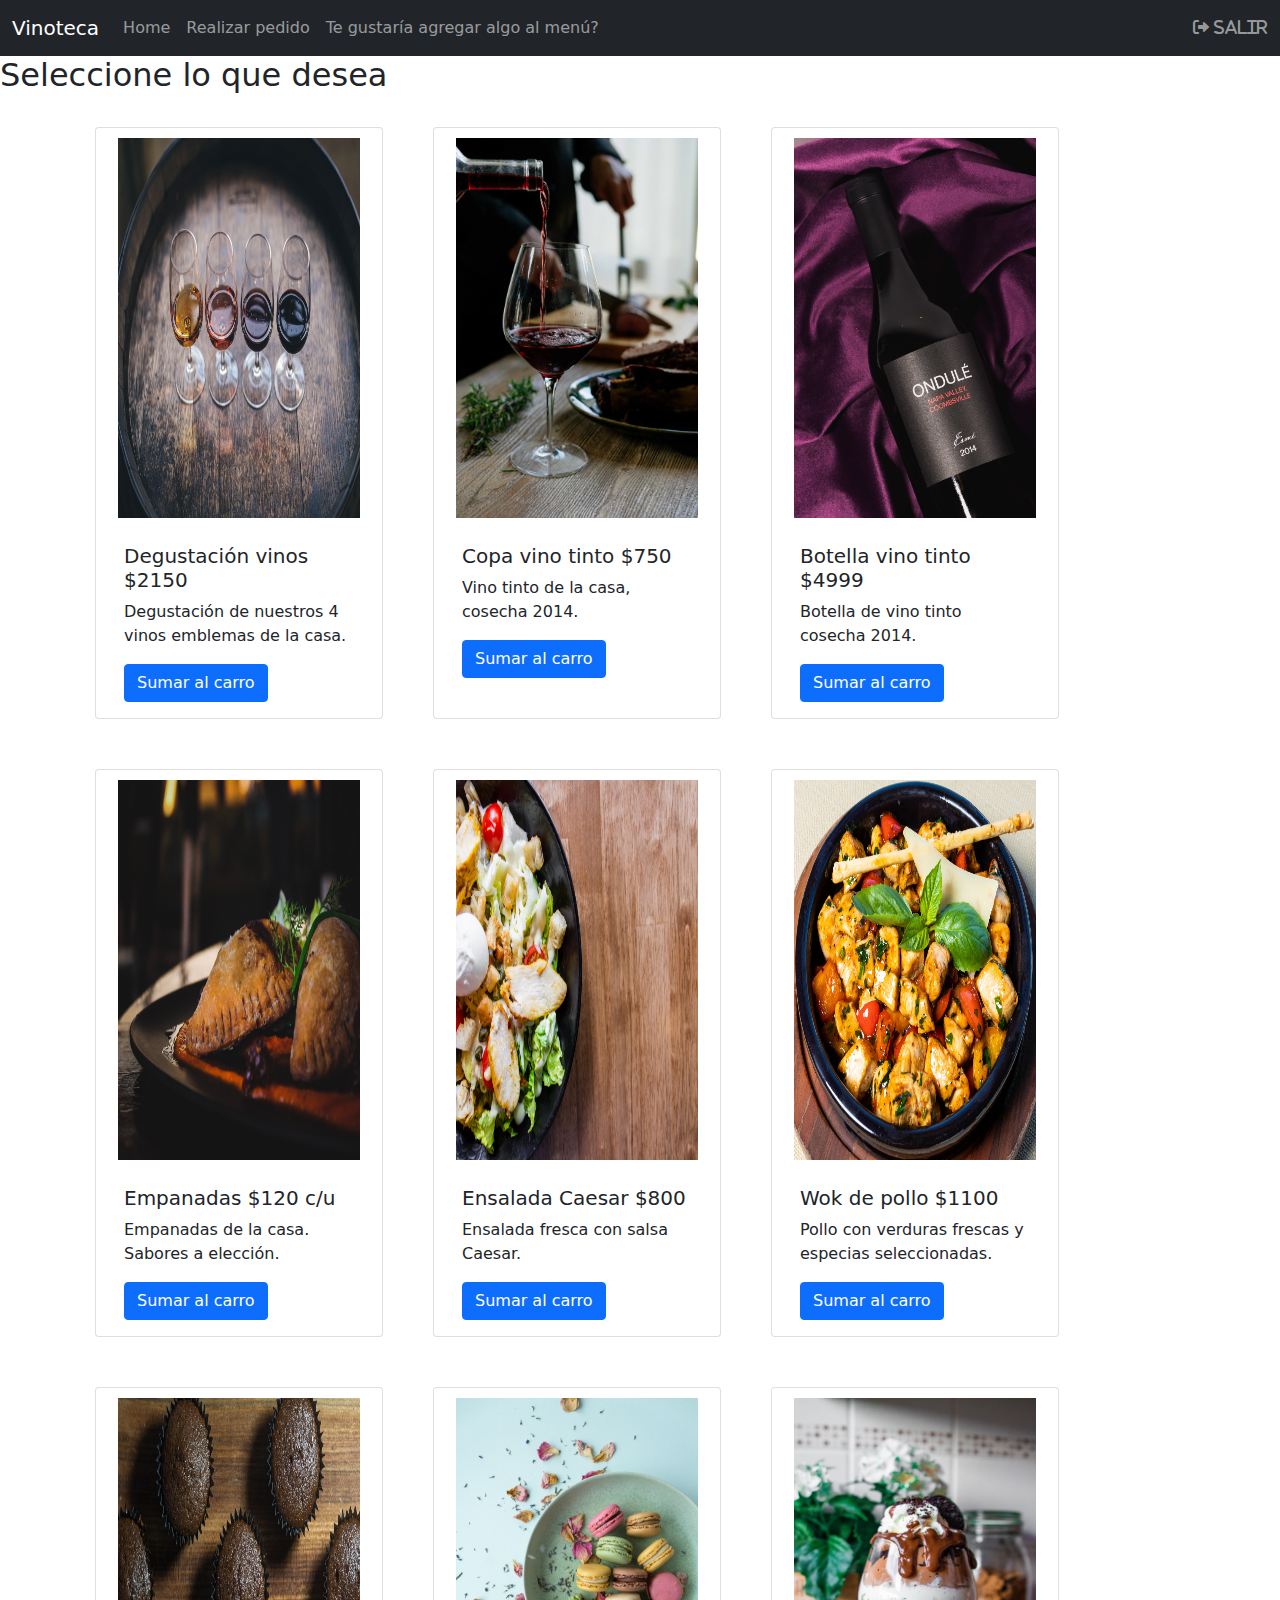
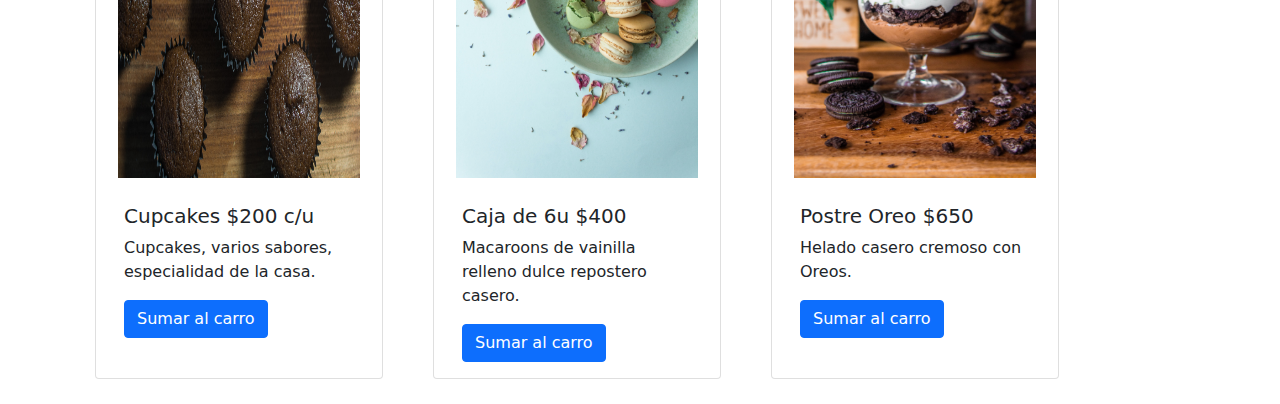
==== index.html @ c175353d "Se realiza commit de la primer entrega final" ====
<!DOCTYPE html>
<html lang="en">

<head>
  <meta charset="UTF-8">
  <meta http-equiv="X-UA-Compatible" content="IE=edge">
  <meta name="viewport" content="width=device-width, initial-scale=1.0">

  <link rel="icon" href="./img/icono/a1.png">
  <link rel="stylesheet" href="./libs/boostrap/bootstrap.min.css">
  <link rel="stylesheet" href="https://cdnjs.cloudflare.com/ajax/libs/font-awesome/6.0.0/css/all.min.css"
    integrity="sha512-9usAa10IRO0HhonpyAIVpjrylPvoDwiPUiKdWk5t3PyolY1cOd4DSE0Ga+ri4AuTroPR5aQvXU9xC6qOPnzFeg=="
    crossorigin="anonymous" referrerpolicy="no-referrer" />

  <link rel="stylesheet" href="./css/style.css">
  <title>Lunch & Wine</title>
</head>

<body>
  <nav class="navbar navbar-expand-lg navbar-dark bg-dark">
    <div class="container-fluid">
      <a class="navbar-brand" href="#">Vinoteca </a>
      <button class="navbar-toggler" type="button" data-bs-toggle="collapse" data-bs-target="#navbarText"
        aria-controls="navbarText" aria-expanded="false" aria-label="Toggle navigation">
        <span class="navbar-toggler-icon"></span>
      </button>
      <div class="collapse navbar-collapse" id="navbarText">
        <ul class="navbar-nav me-auto mb-2 mb-lg-0">
          <li class="nav-item">
            <a class="nav-link" aria-current="page" href="#">Home</a>
          </li>
          <li class="nav-item">
            <a class="nav-link" href="desafio.html">Realizar pedido</a>
          </li>

          <li class="nav-item">
            <a class="nav-link" href="menu.html">Te gustaría agregar algo al menú?</a>
          </li>

        </ul>
        <span class="navbar-text pointer">
          <i class="fa-solid fa-right-from-bracket "> Salir </i>
        </span>
      </div>
    </div>
  </nav>

  <h2>Seleccione lo que desea</h2>
<div class="container">
 <div class="row">
    <div class="card"  >
        <img class="card-img-top" src="./img/copasvino.jpg" alt="Card image cap">
        <div class="card-body">
          <h5 class="card-title">Degustación vinos $2150</h5>
          <p class="card-text">Degustación de nuestros 4 vinos emblemas de la casa.</p>
          <a href="#" class="btn btn-primary">Sumar al carro</a>
        </div>
      </div>

      <div class="card"  >
        <img class="card-img-top" src="./img/copavino.jpg" alt="Card image cap">
        <div class="card-body">
          <h5 class="card-title">Copa vino tinto $750</h5>
          <p class="card-text">Vino tinto de la casa, cosecha 2014.</p>
          <a href="#" class="btn btn-primary"> Sumar al carro</a>
        </div>
      </div>

      <div class="card"  >
        <img class="card-img-top" src="./img/vinoCaro.jpg" alt="Card image cap">
        <div class="card-body">
          <h5 class="card-title">Botella vino tinto $4999</h5>
          <p class="card-text">Botella de vino tinto cosecha 2014.</p>
          <a href="#" class="btn btn-primary"> Sumar al carro</a>
        </div>
      </div>

      <div class="card"  >
        <img class="card-img-top" src="./img/empanadas.jpg" alt="Card image cap">
        <div class="card-body">
          <h5 class="card-title">Empanadas $120 c/u</h5>
          <p class="card-text">Empanadas de la casa. Sabores a elección.</p>
          <a href="#" class="btn btn-primary"> Sumar al carro</a>
        </div>
      </div>

      <div class="card"  >
        <img class="card-img-top" src="./img/ensaladacaesar.jpg" alt="Card image cap">
        <div class="card-body">
          <h5 class="card-title">Ensalada Caesar $800</h5>
          <p class="card-text">Ensalada fresca con salsa Caesar.</p>
          <a href="#" class="btn btn-primary"> Sumar al carro</a>
        </div>
      </div>

      <div class="card"  >
        <img class="card-img-top" src="./img/pollo.jpg" alt="Card image cap">
        <div class="card-body">
          <h5 class="card-title">Wok de pollo $1100</h5>
          <p class="card-text">Pollo con verduras frescas y especias seleccionadas.</p>
          <a href="#" class="btn btn-primary"> Sumar al carro</a>
        </div>
      </div>

      <div class="card"  >
        <img class="card-img-top" src="./img/cupcakes.jpg" alt="Card image cap">
        <div class="card-body">
          <h5 class="card-title">Cupcakes $200 c/u</h5>
          <p class="card-text">Cupcakes, varios sabores, especialidad de la casa.</p>
          <a href="#" class="btn btn-primary"> Sumar al carro</a>
        </div>
      </div>

      <div class="card"  >
        <img class="card-img-top" src="./img/macarrons.jpg" alt="Card image cap">
        <div class="card-body">
          <h5 class="card-title">Caja de 6u $400</h5>
          <p class="card-text">Macaroons de vainilla relleno dulce repostero casero.</p>
          <a href="#" class="btn btn-primary"> Sumar al carro</a>
        </div>
      </div>

      <div class="card"  >
        <img class="card-img-top" src="./img/postre.jpg" alt="Card image cap">
        <div class="card-body">
          <h5 class="card-title">Postre Oreo $650</h5>
          <p class="card-text">Helado casero cremoso con Oreos.</p>
          <a href="#" class="btn btn-primary"> Sumar al carro</a>
        </div>
      </div>



 </div>


</div>
  <script src="./libs/boostrap/bootstrap.min.js"></script>
  <script src="js/arrays.js"></script>
</body>

</html>
---- css/style.css ----
*{

    margin:0;
    padding:0;
}


.pointer{
    cursor: pointer;
}

img{
    width: 400px;
    height: 400px;
    display: block;
    margin-left: auto;
    margin-right: auto;
    padding: 10px;
}




.card{
    width: 18rem;
    margin:25px;
    
}
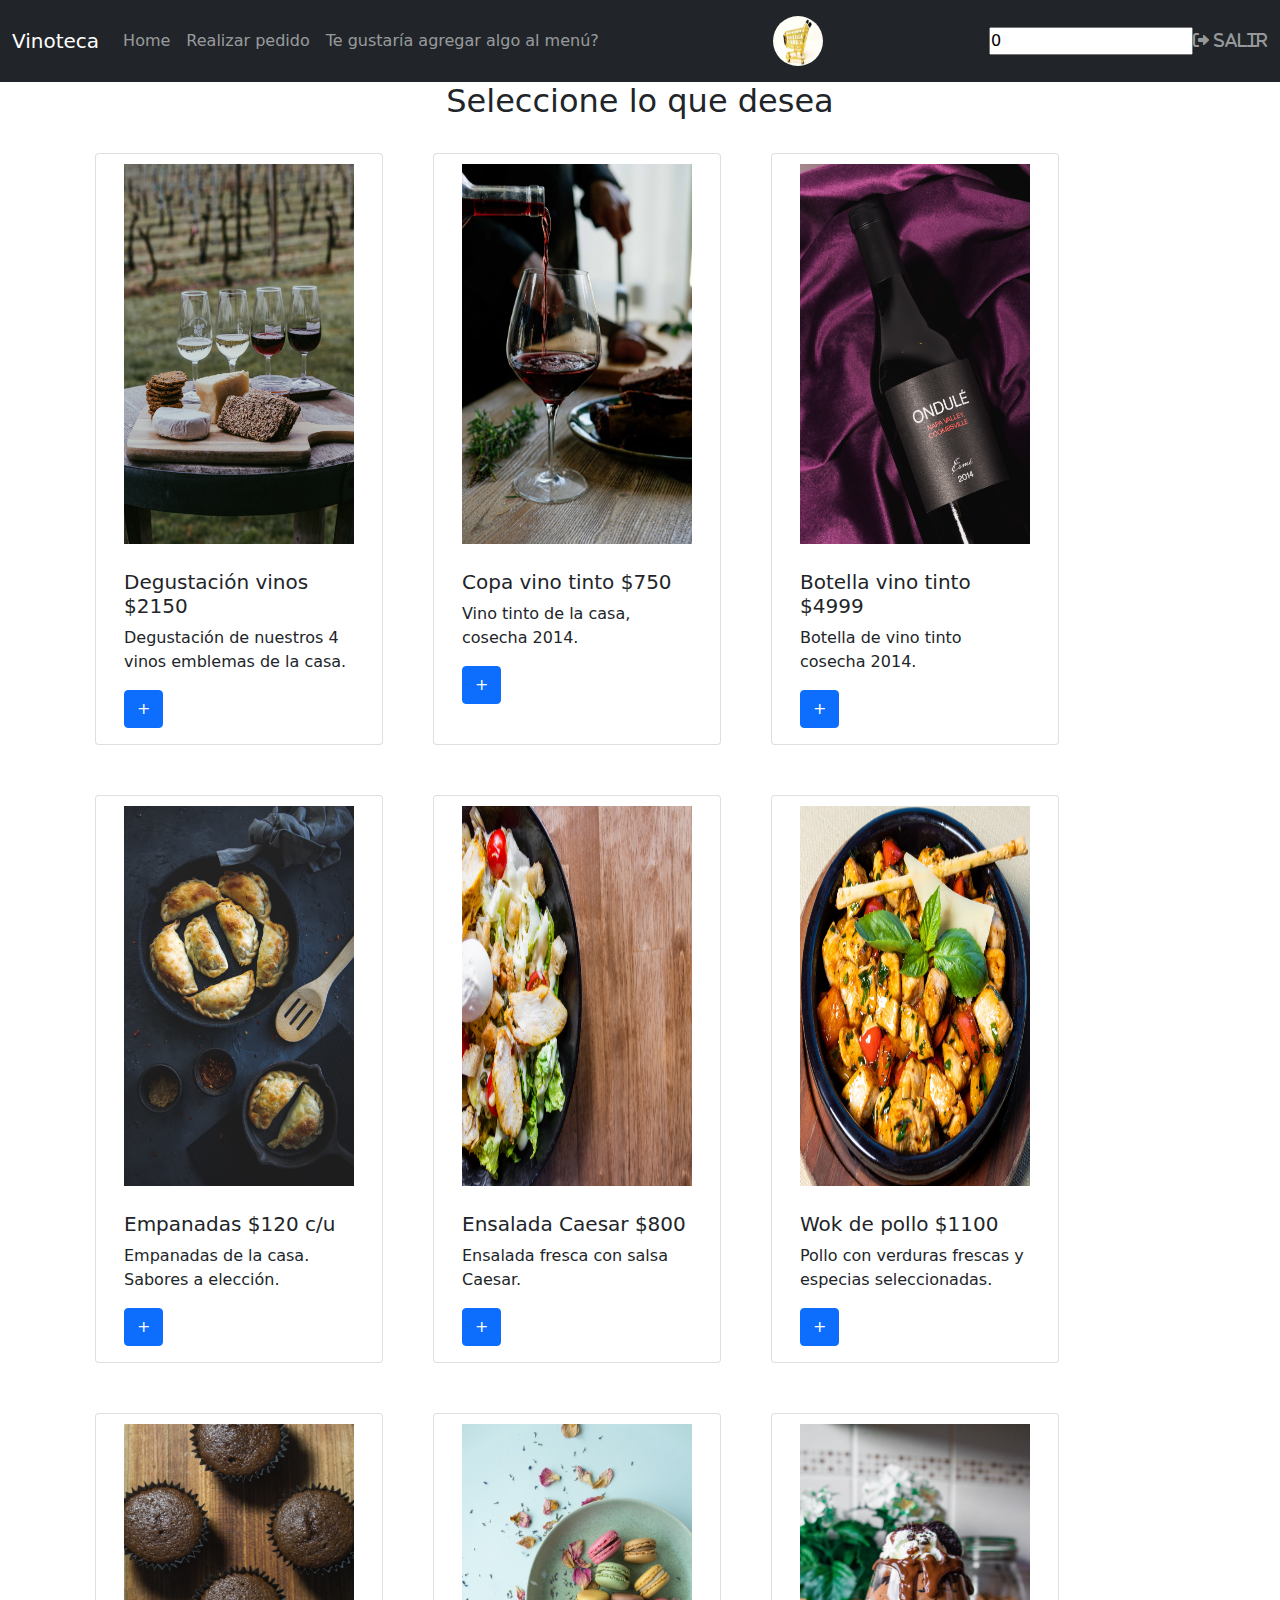
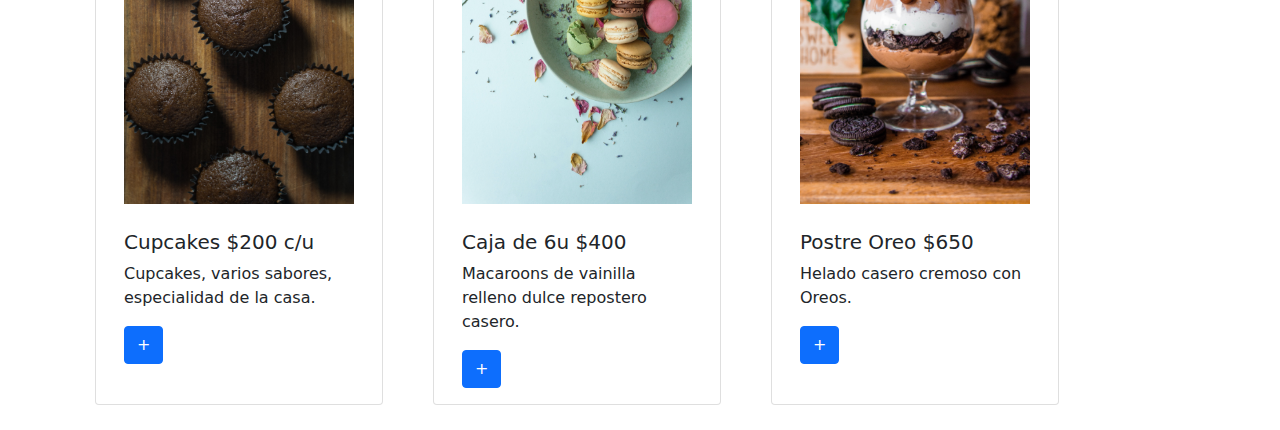
==== commit f4868d52: "se sube repo" ====
--- a/index.html
+++ b/index.html
@@ -27,10 +27,10 @@
       <div class="collapse navbar-collapse" id="navbarText">
         <ul class="navbar-nav me-auto mb-2 mb-lg-0">
           <li class="nav-item">
-            <a class="nav-link" aria-current="page" href="#">Home</a>
+            <a class="nav-link" aria-current="page" href="index.html">Home</a>
           </li>
           <li class="nav-item">
-            <a class="nav-link" href="desafio.html">Realizar pedido</a>
+            <a class="nav-link" href="request.html">Realizar pedido</a>
           </li>
 
           <li class="nav-item">
@@ -38,6 +38,15 @@
           </li>
 
         </ul>
+
+        <ul class="navbar-nav me-auto mb-2 mb-lg-0">
+        <li class="nav-item">
+
+          <a class="nav-link"> <img src="./img/icono/carrito.jpg" alt=""> </a>
+        </li>
+      </ul>
+
+      <div><input type="number" id="numberCarrito" value="0"></div>
         <span class="navbar-text pointer">
           <i class="fa-solid fa-right-from-bracket "> Salir </i>
         </span>
@@ -49,11 +58,11 @@
 <div class="container">
  <div class="row">
     <div class="card"  >
-        <img class="card-img-top" src="./img/copasvino.jpg" alt="Card image cap">
+        <img class="card-img-top" src="./img/degustacion.jpg" alt="Card image cap">
         <div class="card-body">
           <h5 class="card-title">Degustación vinos $2150</h5>
           <p class="card-text">Degustación de nuestros 4 vinos emblemas de la casa.</p>
-          <a href="#" class="btn btn-primary">Sumar al carro</a>
+          <a href="#" class="btn btn-primary" id="btnDegustacion">+</a>
         </div>
       </div>
 
@@ -62,7 +71,7 @@
         <div class="card-body">
           <h5 class="card-title">Copa vino tinto $750</h5>
           <p class="card-text">Vino tinto de la casa, cosecha 2014.</p>
-          <a href="#" class="btn btn-primary"> Sumar al carro</a>
+          <a href="#" class="btn btn-primary"> +</a>
         </div>
       </div>
 
@@ -71,7 +80,7 @@
         <div class="card-body">
           <h5 class="card-title">Botella vino tinto $4999</h5>
           <p class="card-text">Botella de vino tinto cosecha 2014.</p>
-          <a href="#" class="btn btn-primary"> Sumar al carro</a>
+          <a href="#" class="btn btn-primary"> +</a>
         </div>
       </div>
 
@@ -80,7 +89,7 @@
         <div class="card-body">
           <h5 class="card-title">Empanadas $120 c/u</h5>
           <p class="card-text">Empanadas de la casa. Sabores a elección.</p>
-          <a href="#" class="btn btn-primary"> Sumar al carro</a>
+          <a href="#" class="btn btn-primary"> +</a>
         </div>
       </div>
 
@@ -89,16 +98,16 @@
         <div class="card-body">
           <h5 class="card-title">Ensalada Caesar $800</h5>
           <p class="card-text">Ensalada fresca con salsa Caesar.</p>
-          <a href="#" class="btn btn-primary"> Sumar al carro</a>
+          <a href="#" class="btn btn-primary"> +</a>
         </div>
       </div>
 
       <div class="card"  >
-        <img class="card-img-top" src="./img/pollo.jpg" alt="Card image cap">
+        <img class="card-img-top" src="./img/pollo2.jpg" alt="Card image cap">
         <div class="card-body">
           <h5 class="card-title">Wok de pollo $1100</h5>
           <p class="card-text">Pollo con verduras frescas y especias seleccionadas.</p>
-          <a href="#" class="btn btn-primary"> Sumar al carro</a>
+          <a href="#" class="btn btn-primary"> +</a>
         </div>
       </div>
 
@@ -107,7 +116,7 @@
         <div class="card-body">
           <h5 class="card-title">Cupcakes $200 c/u</h5>
           <p class="card-text">Cupcakes, varios sabores, especialidad de la casa.</p>
-          <a href="#" class="btn btn-primary"> Sumar al carro</a>
+          <a href="#" class="btn btn-primary"> +</a>
         </div>
       </div>
 
@@ -116,7 +125,7 @@
         <div class="card-body">
           <h5 class="card-title">Caja de 6u $400</h5>
           <p class="card-text">Macaroons de vainilla relleno dulce repostero casero.</p>
-          <a href="#" class="btn btn-primary"> Sumar al carro</a>
+          <a href="#" class="btn btn-primary"> +</a>
         </div>
       </div>
 
@@ -125,7 +134,7 @@
         <div class="card-body">
           <h5 class="card-title">Postre Oreo $650</h5>
           <p class="card-text">Helado casero cremoso con Oreos.</p>
-          <a href="#" class="btn btn-primary"> Sumar al carro</a>
+          <a href="#" class="btn btn-primary"> +</a>
         </div>
       </div>
 
@@ -136,7 +145,7 @@
 
 </div>
   <script src="./libs/boostrap/bootstrap.min.js"></script>
-  <script src="js/arrays.js"></script>
+  <script src="js/app.js"></script>
 </body>
 
 </html>--- a/css/style.css
+++ b/css/style.css
@@ -9,20 +9,30 @@
     cursor: pointer;
 }
 
-img{
-    width: 400px;
+.container>.row>.card>img{
+    width: 250px;
     height: 400px;
-    display: block;
     margin-left: auto;
     margin-right: auto;
     padding: 10px;
 }
 
-
+.nav-link>img{
+    width: 50px;
+    height: 50px;
+    border-radius: 50%;
+    
+}
 
 
 .card{
     width: 18rem;
     margin:25px;
     
-}+}
+
+h2{
+    text-align: center;
+  
+}
+
